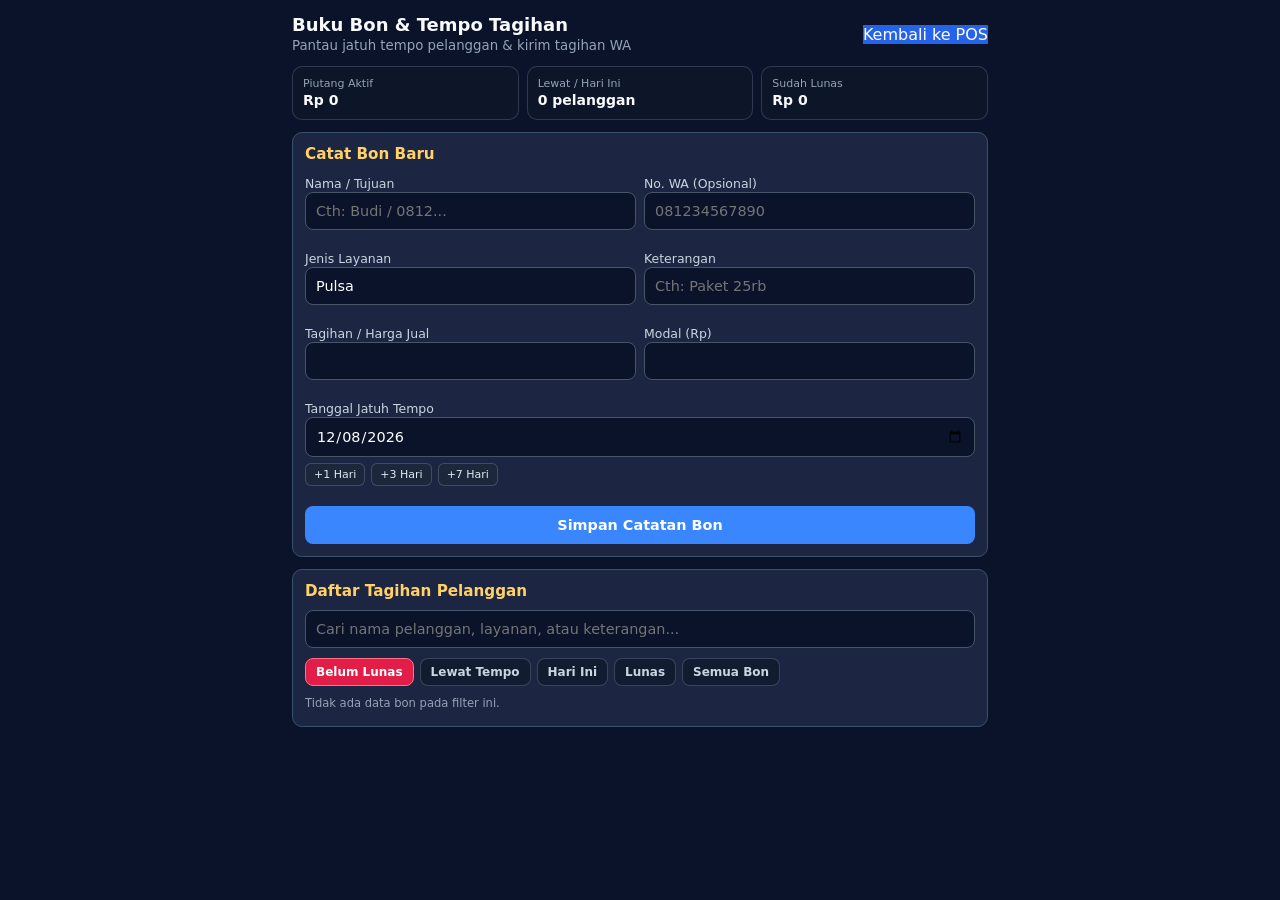
==== bon.html @ 9ae1a8a9 "feat: tambah halaman khusus Buku Bon dan tempo tagihan serta bump sw v34" ====
<!DOCTYPE html>
<html lang="id">
<head>
  <meta charset="UTF-8">
  <meta name="viewport" content="width=device-width, initial-scale=1.0">
  <title>Buku Bon & Tempo Tagihan - POS Konter & Agen</title>
  <link rel="stylesheet" href="css/style.css">
  <style>
    .bon-page-wrap{max-width:720px;margin:0 auto;padding:14px 12px 40px}
    .bon-top-bar{display:flex;justify-content:space-between;align-items:center;gap:8px;margin-bottom:12px}
    .bon-stat-grid{display:grid;grid-template-columns:repeat(3,1fr);gap:8px;margin-bottom:12px}
    .bon-stat-card{padding:10px;border-radius:10px;background:rgba(15,23,42,.75);border:1px solid rgba(148,163,184,.25)}
    .bon-stat-card small{display:block;color:#94a3b8;font-size:11px}
    .bon-stat-card strong{font-size:14px;color:#f8fafc}
    .bon-chip-bar{display:flex;flex-wrap:wrap;gap:6px;margin:10px 0}
    .bon-chip-btn{padding:6px 10px;border-radius:8px;border:1px solid rgba(148,163,184,.3);background:rgba(15,23,42,.65);color:#cbd5e1;font-size:12px;font-weight:600;cursor:pointer}
    .bon-chip-btn.aktif{background:#e11d48;border-color:#fb7185;color:#fff}
    .bon-tempo-cepat{display:flex;gap:6px;margin-top:6px}
    .bon-tempo-cepat button{padding:4px 8px;border-radius:6px;border:1px solid rgba(148,163,184,.3);background:rgba(30,41,59,.8);color:#e2e8f0;font-size:11px;cursor:pointer}
    .bon-btn-tunda{padding:5px 8px;border-radius:7px;border:1px solid rgba(148,163,184,.35);background:rgba(30,41,59,.85);color:#f8fafc;font-size:11px;font-weight:600;cursor:pointer}
  </style>
</head>
<body>
  <div class="bon-page-wrap">
    <header class="bon-top-bar">
      <div>
        <h1 style="margin:0;font-size:18px">Buku Bon & Tempo Tagihan</h1>
        <small style="color:#94a3b8">Pantau jatuh tempo pelanggan & kirim tagihan WA</small>
      </div>
      <a href="index.html" class="btn-riwayat" style="text-decoration:none">Kembali ke POS</a>
    </header>

    <section class="bon-stat-grid">
      <div class="bon-stat-card"><small>Piutang Aktif</small><strong id="bon-stat-aktif">Rp 0</strong></div>
      <div class="bon-stat-card"><small>Lewat / Hari Ini</small><strong id="bon-stat-mendesak" class="bon-tag-merah">0</strong></div>
      <div class="bon-stat-card"><small>Sudah Lunas</small><strong id="bon-stat-lunas">Rp 0</strong></div>
    </section>

    <section class="card form-box" style="margin-bottom:12px">
      <h2 style="margin-top:0">Catat Bon Baru</h2>
      <form id="form-bon-baru">
        <div style="display:grid;grid-template-columns:1fr 1fr;gap:8px">
          <div><label for="bon-nama">Nama / Tujuan</label><input type="text" id="bon-nama" placeholder="Cth: Budi / 0812..." required></div>
          <div><label for="bon-wa">No. WA (Opsional)</label><input type="text" id="bon-wa" placeholder="081234567890"></div>
        </div>
        <div style="display:grid;grid-template-columns:1fr 1fr;gap:8px;margin-top:8px">
          <div><label for="bon-jenis">Jenis Layanan</label><input type="text" id="bon-jenis" value="Pulsa" required></div>
          <div><label for="bon-ket">Keterangan</label><input type="text" id="bon-ket" placeholder="Cth: Paket 25rb" required></div>
        </div>
        <div style="display:grid;grid-template-columns:1fr 1fr;gap:8px;margin-top:8px">
          <div><label for="bon-jual">Tagihan / Harga Jual</label><input type="number" id="bon-jual" min="0" required></div>
          <div><label for="bon-modal">Modal (Rp)</label><input type="number" id="bon-modal" min="0" required></div>
        </div>
        <div style="margin-top:8px">
          <label for="bon-tempo">Tanggal Jatuh Tempo</label>
          <input type="date" id="bon-tempo" required>
          <div class="bon-tempo-cepat">
            <button type="button" data-plus="1">+1 Hari</button>
            <button type="button" data-plus="3">+3 Hari</button>
            <button type="button" data-plus="7">+7 Hari</button>
          </div>
        </div>
        <button type="submit" class="btn-primary" style="margin-top:10px">Simpan Catatan Bon</button>
      </form>
    </section>

    <section class="card list-box">
      <h2 style="margin-top:0">Daftar Tagihan Pelanggan</h2>
      <input type="search" id="bon-cari" placeholder="Cari nama pelanggan, layanan, atau keterangan...">
      <div class="bon-chip-bar">
        <button type="button" class="bon-chip-btn aktif" data-st="belum">Belum Lunas</button>
        <button type="button" class="bon-chip-btn" data-st="lewat">Lewat Tempo</button>
        <button type="button" class="bon-chip-btn" data-st="hari_ini">Hari Ini</button>
        <button type="button" class="bon-chip-btn" data-st="lunas">Lunas</button>
        <button type="button" class="bon-chip-btn" data-st="semua">Semua Bon</button>
      </div>
      <div id="bon-halaman-list" class="bon-list"></div>
    </section>
  </div>
  <script src="js/bon.js"></script>
</body>
</html>
---- css/style.css ----
*{box-sizing:border-box;margin:0;padding:0;font-family:system-ui,-apple-system,sans-serif}
body{background:#0b132b;color:#f8fafc;padding-bottom:32px}
.topbar{background:#1c2541;border-bottom:3px solid #ffd166;padding:14px 16px;display:flex;justify-content:space-between;align-items:center}
.topbar h1{font-size:1rem;letter-spacing:.5px;color:#ffd166}
.topbar span{font-size:.8rem;color:#cbd5e1}
.container{max-width:640px;margin:0 auto;padding:14px;display:flex;flex-direction:column;gap:14px}
.summary-grid{display:grid;grid-template-columns:repeat(3,1fr);gap:10px}
.card{background:#1c2541;border:1px solid #3a506b;border-radius:10px;padding:12px}
.card small{display:block;font-size:.72rem;color:#94a3b8;margin-bottom:4px}
.card strong{font-size:.95rem;color:#fff}
.card.accent{background:#1d3557;border-color:#ff006e}
.card.accent strong{color:#ffd166}
.form-box h2,.list-box h2{font-size:.95rem;margin-bottom:10px;color:#ffd166}
form{display:flex;flex-direction:column;gap:10px}
label{font-size:.78rem;color:#cbd5e1}
input,select{width:100%;padding:10px;border-radius:8px;border:1px solid #475569;background:#0b132b;color:#fff;font-size:.9rem}
input:focus,select:focus{outline:none;border-color:#ffd166}
.row{display:grid;grid-template-columns:1fr 1fr;gap:10px}
.btn-primary{background:#3a86ff;color:#fff;border:none;padding:11px;border-radius:8px;font-weight:700;font-size:.9rem;cursor:pointer}
.btn-primary:active{transform:scale(.99)}
.list-head{display:flex;justify-content:space-between;align-items:center;margin-bottom:10px}
.btn-danger{background:#ef233c;color:#fff;border:none;padding:6px 10px;border-radius:6px;font-size:.75rem;font-weight:600;cursor:pointer}
.trx-list{list-style:none;display:flex;flex-direction:column;gap:8px}
.trx-item{background:#0b132b;border:1px solid #2b3a55;border-radius:8px;padding:10px;display:flex;justify-content:space-between;align-items:center;gap:8px}
.trx-meta strong{display:block;font-size:.86rem}
.trx-meta small{font-size:.74rem;color:#94a3b8}
.trx-amount{text-align:right}
.trx-amount .bayar{display:block;font-size:.86rem;font-weight:700;color:#fff}
.trx-amount .untung{font-size:.75rem;color:#4ade80}

/* spacing-form-v17 */
#trx-form label{display:block;font-size:.78rem;color:#cbd5e1;margin-top:6px;margin-bottom:-1px;line-height:1.2}
#trx-form label:first-child{margin-top:0}
#trx-form input,#trx-form select{width:100%;box-sizing:border-box;margin-bottom:0}
#trx-form .grid-3>div{display:flex;flex-direction:column}
#trx-form .grid-3 label{margin-top:0;margin-bottom:3px}


#trx-form .grid-harga>div{display:flex;flex-direction:column}
#trx-form .grid-harga label{margin-top:0;margin-bottom:5px}

.trx-aksi-3{display:grid;grid-template-columns:repeat(3,1fr);gap:6px;width:100%;max-width:340px}
.trx-aksi-3 button{padding:7px 6px;border-radius:6px;font-size:.72rem;font-weight:700;cursor:pointer;border:none;white-space:nowrap}
.btn-riwayat{background:#2563eb;color:#fff}
.btn-riwayat.aktif{background:#1d4ed8;box-shadow:inset 0 0 0 2px #fde047}
.btn-csv-aksi{background:#f59e0b;color:#111827}
.tgl-strip-wrap{background:rgba(15,23,42,.55);border:1px solid rgba(148,163,184,.25);border-radius:10px;padding:8px 10px;margin:8px 0}
.tgl-strip-top{display:flex;justify-content:space-between;align-items:center;margin-bottom:8px}
.tgl-strip-bulan{font-size:.8rem;font-weight:700;color:#f8fafc}
.tgl-strip-reset{background:rgba(255,255,255,.12);color:#e2e8f0;border:none;border-radius:5px;padding:3px 8px;font-size:.7rem;font-weight:600;cursor:pointer}
.tgl-strip-list{display:flex;gap:8px;overflow-x:auto;padding-bottom:4px;scrollbar-width:thin}
.tgl-item{flex:0 0 42px;display:flex;flex-direction:column;align-items:center;gap:4px;background:transparent;border:none;color:inherit;cursor:pointer;padding:2px 0}
.tgl-bulat{width:34px;height:34px;border-radius:50%;display:flex;align-items:center;justify-content:center;font-size:.8rem;font-weight:700;background:rgba(255,255,255,.08);color:#f1f5f9}
.tgl-item.aktif .tgl-bulat{background:#e11d48;color:#fff}
.tgl-hari{font-size:.68rem;opacity:.8}

.bon-box{background:rgba(15,23,42,.65);border:1px solid rgba(251,191,36,.35);border-radius:10px;padding:8px 10px;margin-bottom:10px}
.bon-head{display:flex;justify-content:space-between;align-items:center;gap:6px;margin-bottom:6px;font-size:.78rem}
.bon-ringkasan{font-size:.72rem;color:#fbbf24;font-weight:700}
.bon-list{display:flex;flex-direction:column;gap:6px}
.bon-item{display:flex;justify-content:space-between;align-items:center;gap:8px;background:rgba(255,255,255,.04);border-radius:8px;padding:6px 8px;font-size:.75rem}
.bon-badge{display:inline-block;padding:1px 6px;border-radius:999px;font-size:.66rem;font-weight:700;margin-left:4px}
.bon-badge.lewat{background:#dc2626;color:#fff}
.bon-badge.hari-ini{background:#f59e0b;color:#111827}
.bon-badge.aman{background:#2563eb;color:#fff}
.bon-aksi{display:flex;gap:4px;flex-shrink:0}
.bon-btn-lunas{background:#16a34a;color:#fff;border:none;border-radius:5px;padding:4px 7px;font-size:.7rem;font-weight:700;cursor:pointer}
.bon-btn-wa{background:#0284c7;color:#fff;border:none;border-radius:5px;padding:4px 7px;font-size:.7rem;font-weight:700;cursor:pointer}

.bon-tag-merah{color:#f87171;font-weight:700}

.trx-filter-bar{display:flex;justify-content:flex-end;gap:6px;margin-bottom:10px}
.btn-filter-trx{padding:5px 10px;border-radius:8px;border:1px solid rgba(148,163,184,.3);background:rgba(15,23,42,.65);color:#cbd5e1;font-size:12px;font-weight:600;cursor:pointer}
.btn-filter-trx.aktif{background:#e11d48;border-color:#fb7185;color:#fff}

.tujuan-row{display:flex;gap:6px;align-items:center}.tujuan-row input{flex:1;min-width:0}.btn-list-tujuan{padding:8px 10px;border-radius:8px;border:1px solid rgba(148,163,184,.35);background:rgba(30,41,59,.85);color:#f8fafc;font-size:12px;font-weight:700;cursor:pointer;flex-shrink:0}.tujuan-popover{display:flex;flex-wrap:wrap;gap:6px;margin-top:6px;padding:8px;border-radius:10px;border:1px solid rgba(148,163,184,.3);background:rgba(15,23,42,.95)}.tujuan-chip{padding:5px 9px;border-radius:999px;border:1px solid rgba(251,113,133,.45);background:rgba(225,29,72,.18);color:#ffe4e6;font-size:12px;font-weight:600;cursor:pointer}.tujuan-chip:hover{background:#e11d48;color:#fff}
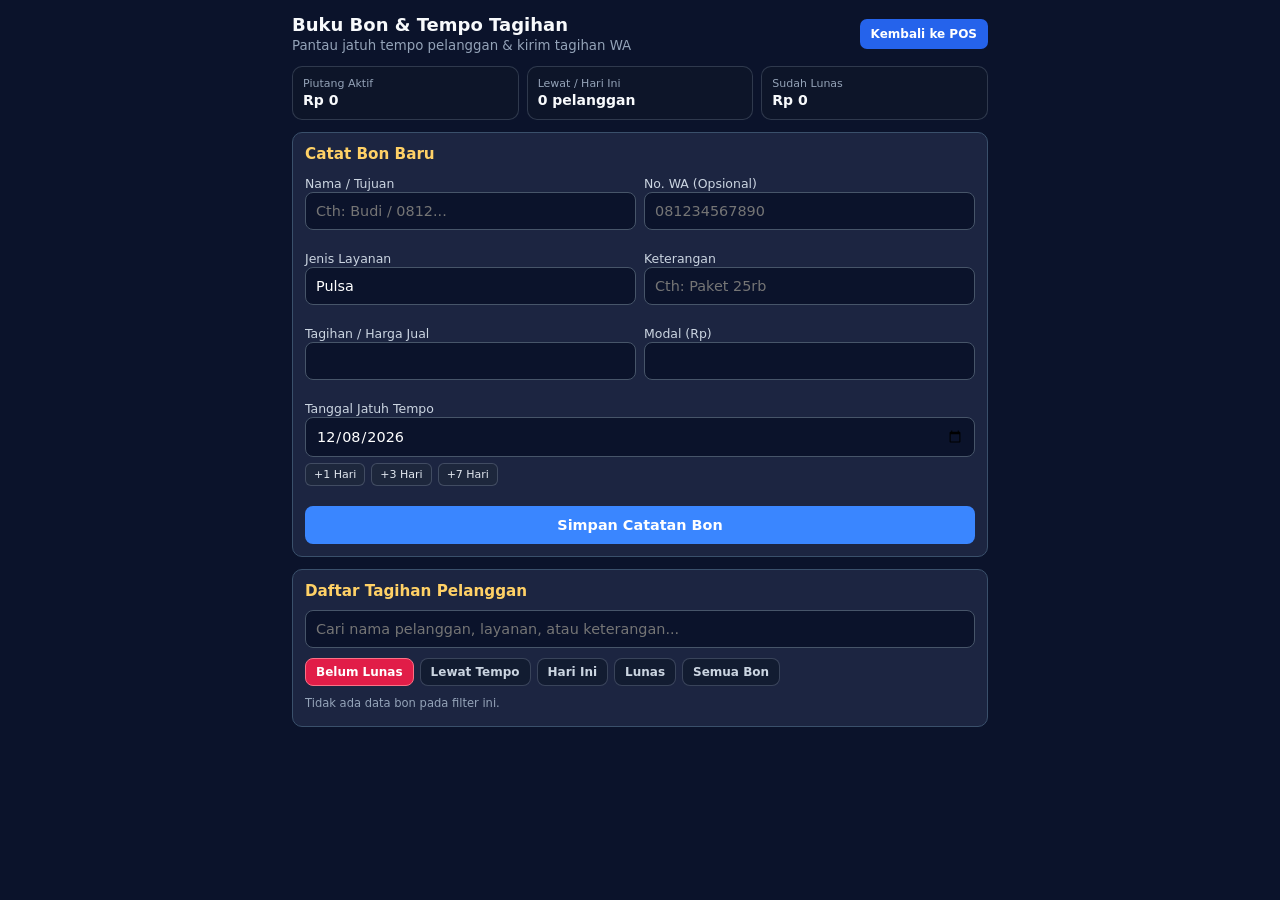
==== commit 366ce41f: "style: rapikan tombol Kembali ke POS di bon.html dan bump sw v37" ====
--- a/bon.html
+++ b/bon.html
@@ -27,7 +27,7 @@
         <h1 style="margin:0;font-size:18px">Buku Bon & Tempo Tagihan</h1>
         <small style="color:#94a3b8">Pantau jatuh tempo pelanggan & kirim tagihan WA</small>
       </div>
-      <a href="index.html" class="btn-riwayat" style="text-decoration:none">Kembali ke POS</a>
+      <a href="index.html" class="btn-riwayat" style="display:inline-flex;align-items:center;justify-content:center;padding:8px 11px;border-radius:7px;font-size:.75rem;font-weight:700;text-decoration:none;white-space:nowrap;flex-shrink:0">Kembali ke POS</a>
     </header>
 
     <section class="bon-stat-grid">
--- a/css/style.css
+++ b/css/style.css
@@ -18,7 +18,7 @@
 .row{display:grid;grid-template-columns:1fr 1fr;gap:10px}
 .btn-primary{background:#3a86ff;color:#fff;border:none;padding:11px;border-radius:8px;font-weight:700;font-size:.9rem;cursor:pointer}
 .btn-primary:active{transform:scale(.99)}
-.list-head{display:flex;justify-content:space-between;align-items:center;margin-bottom:10px}
+.list-head{display:flex;flex-direction:column;align-items:stretch;gap:8px;margin-bottom:10px}
 .btn-danger{background:#ef233c;color:#fff;border:none;padding:6px 10px;border-radius:6px;font-size:.75rem;font-weight:600;cursor:pointer}
 .trx-list{list-style:none;display:flex;flex-direction:column;gap:8px}
 .trx-item{background:#0b132b;border:1px solid #2b3a55;border-radius:8px;padding:10px;display:flex;justify-content:space-between;align-items:center;gap:8px}
@@ -39,10 +39,11 @@
 #trx-form .grid-harga>div{display:flex;flex-direction:column}
 #trx-form .grid-harga label{margin-top:0;margin-bottom:5px}
 
-.trx-aksi-3{display:grid;grid-template-columns:repeat(3,1fr);gap:6px;width:100%;max-width:340px}
-.trx-aksi-3 button{padding:7px 6px;border-radius:6px;font-size:.72rem;font-weight:700;cursor:pointer;border:none;white-space:nowrap}
+.trx-aksi-3{display:grid;grid-template-columns:repeat(4,1fr);gap:6px;width:100%;max-width:none}
+.trx-aksi-3 button,.trx-aksi-3 a{display:flex;align-items:center;justify-content:center;padding:7px 6px;border-radius:6px;font-size:.72rem;font-weight:700;cursor:pointer;border:none;white-space:nowrap;text-decoration:none;line-height:1.1}
 .btn-riwayat{background:#2563eb;color:#fff}
 .btn-riwayat.aktif{background:#1d4ed8;box-shadow:inset 0 0 0 2px #fde047}
+.btn-bon-aksi{background:#10b981;color:#06281e}
 .btn-csv-aksi{background:#f59e0b;color:#111827}
 .tgl-strip-wrap{background:rgba(15,23,42,.55);border:1px solid rgba(148,163,184,.25);border-radius:10px;padding:8px 10px;margin:8px 0}
 .tgl-strip-top{display:flex;justify-content:space-between;align-items:center;margin-bottom:8px}
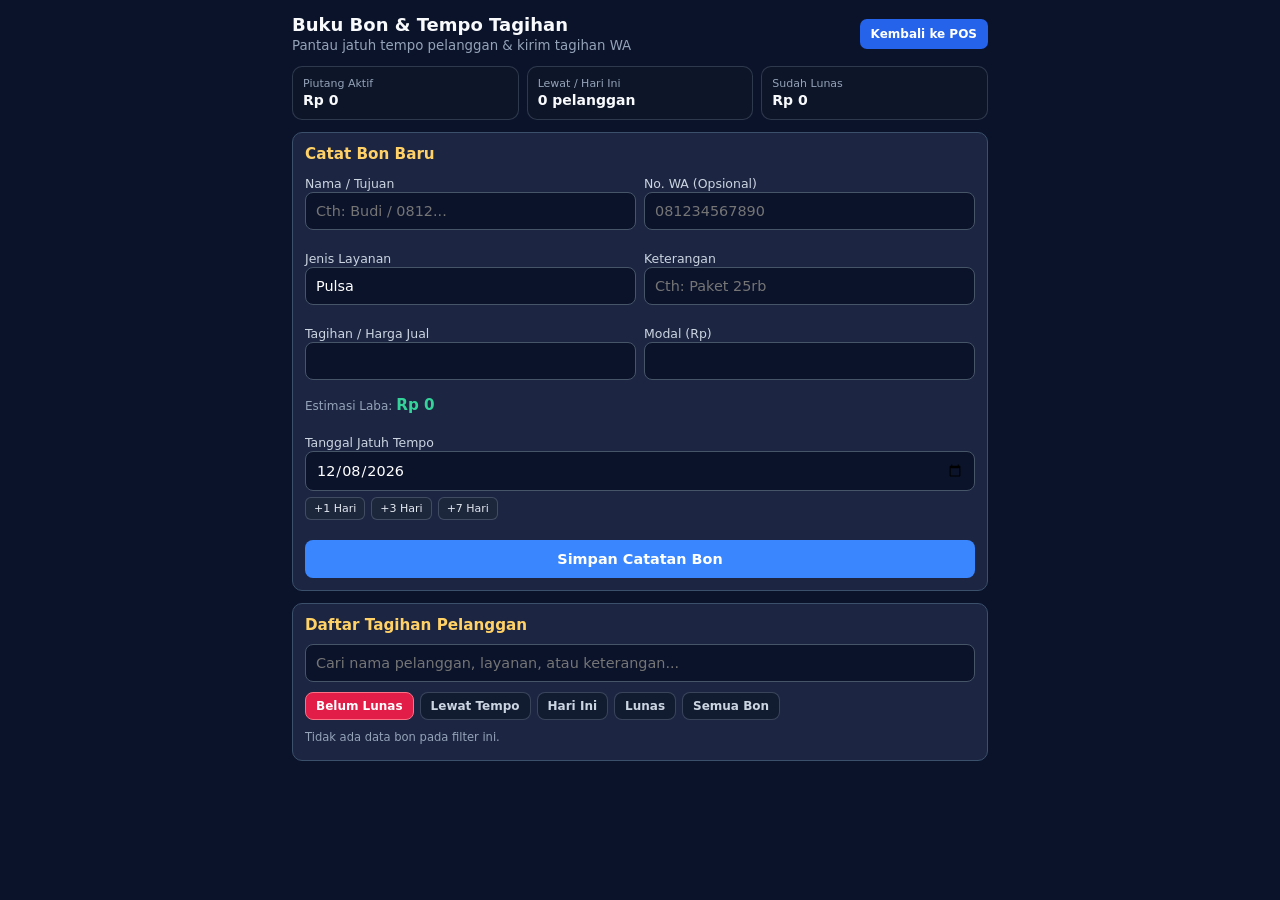
==== commit 7f2780d4: "feat: optimasi Buku Bon (auto-laba, urutan prioritas tempo, batal lunas/hapus) dan bump sw v38" ====
--- a/bon.html
+++ b/bon.html
@@ -51,6 +51,7 @@
           <div><label for="bon-jual">Tagihan / Harga Jual</label><input type="number" id="bon-jual" min="0" required></div>
           <div><label for="bon-modal">Modal (Rp)</label><input type="number" id="bon-modal" min="0" required></div>
         </div>
+        <div id="bon-laba-info" style="margin-top:6px;font-size:12px;color:#94a3b8">Estimasi Laba: <strong id="bon-laba-preview" style="color:#34d399">Rp 0</strong></div>
         <div style="margin-top:8px">
           <label for="bon-tempo">Tanggal Jatuh Tempo</label>
           <input type="date" id="bon-tempo" required>
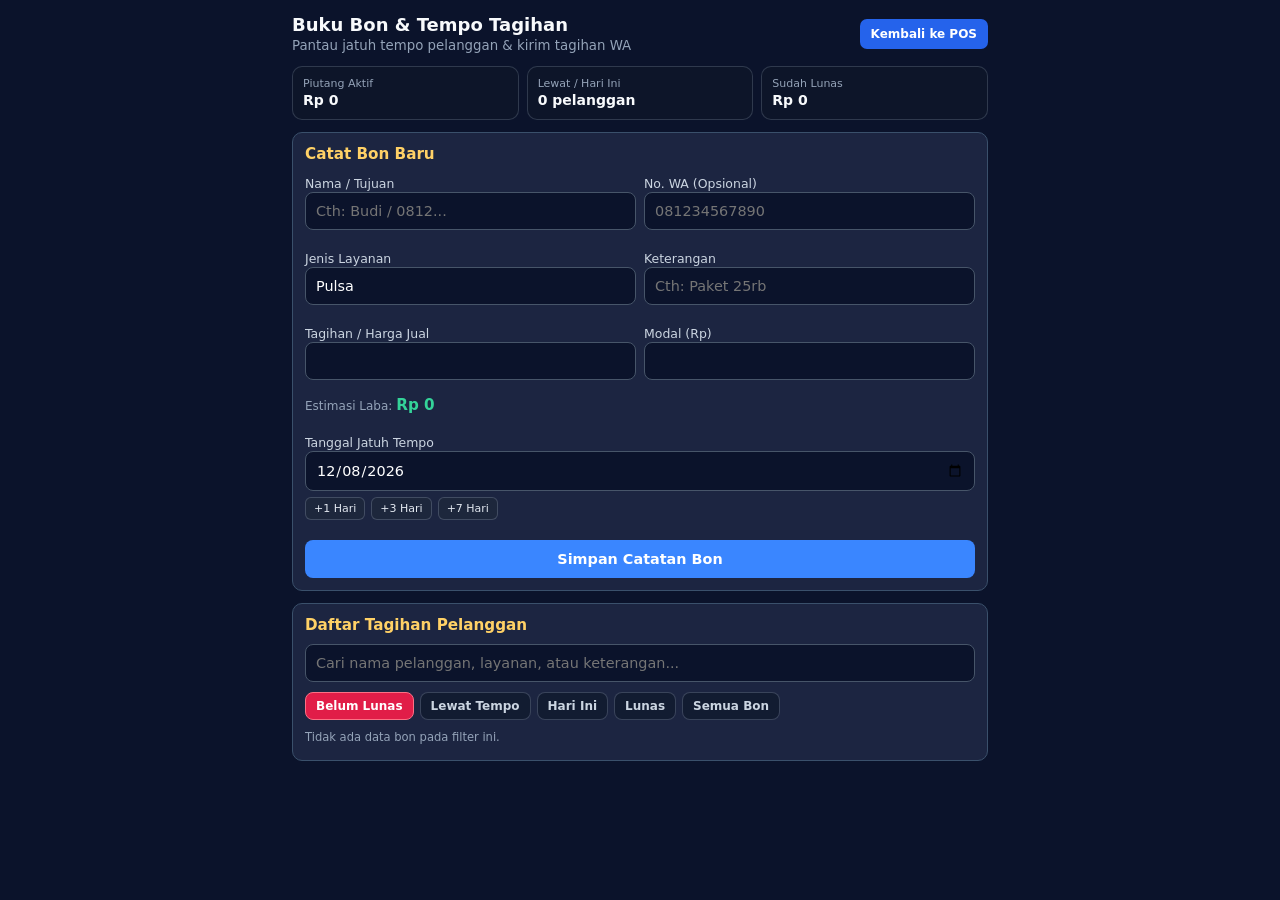
==== commit c01e1bcf: "feat: tambah rekap bon aktif per pelanggan di Buku Bon dan bump sw v50" ====
--- a/bon.html
+++ b/bon.html
@@ -75,6 +75,7 @@
         <button type="button" class="bon-chip-btn" data-st="lunas">Lunas</button>
         <button type="button" class="bon-chip-btn" data-st="semua">Semua Bon</button>
       </div>
+      <div id="bon-rekap-pelanggan" style="margin-bottom:10px"></div>
       <div id="bon-halaman-list" class="bon-list"></div>
     </section>
   </div>
